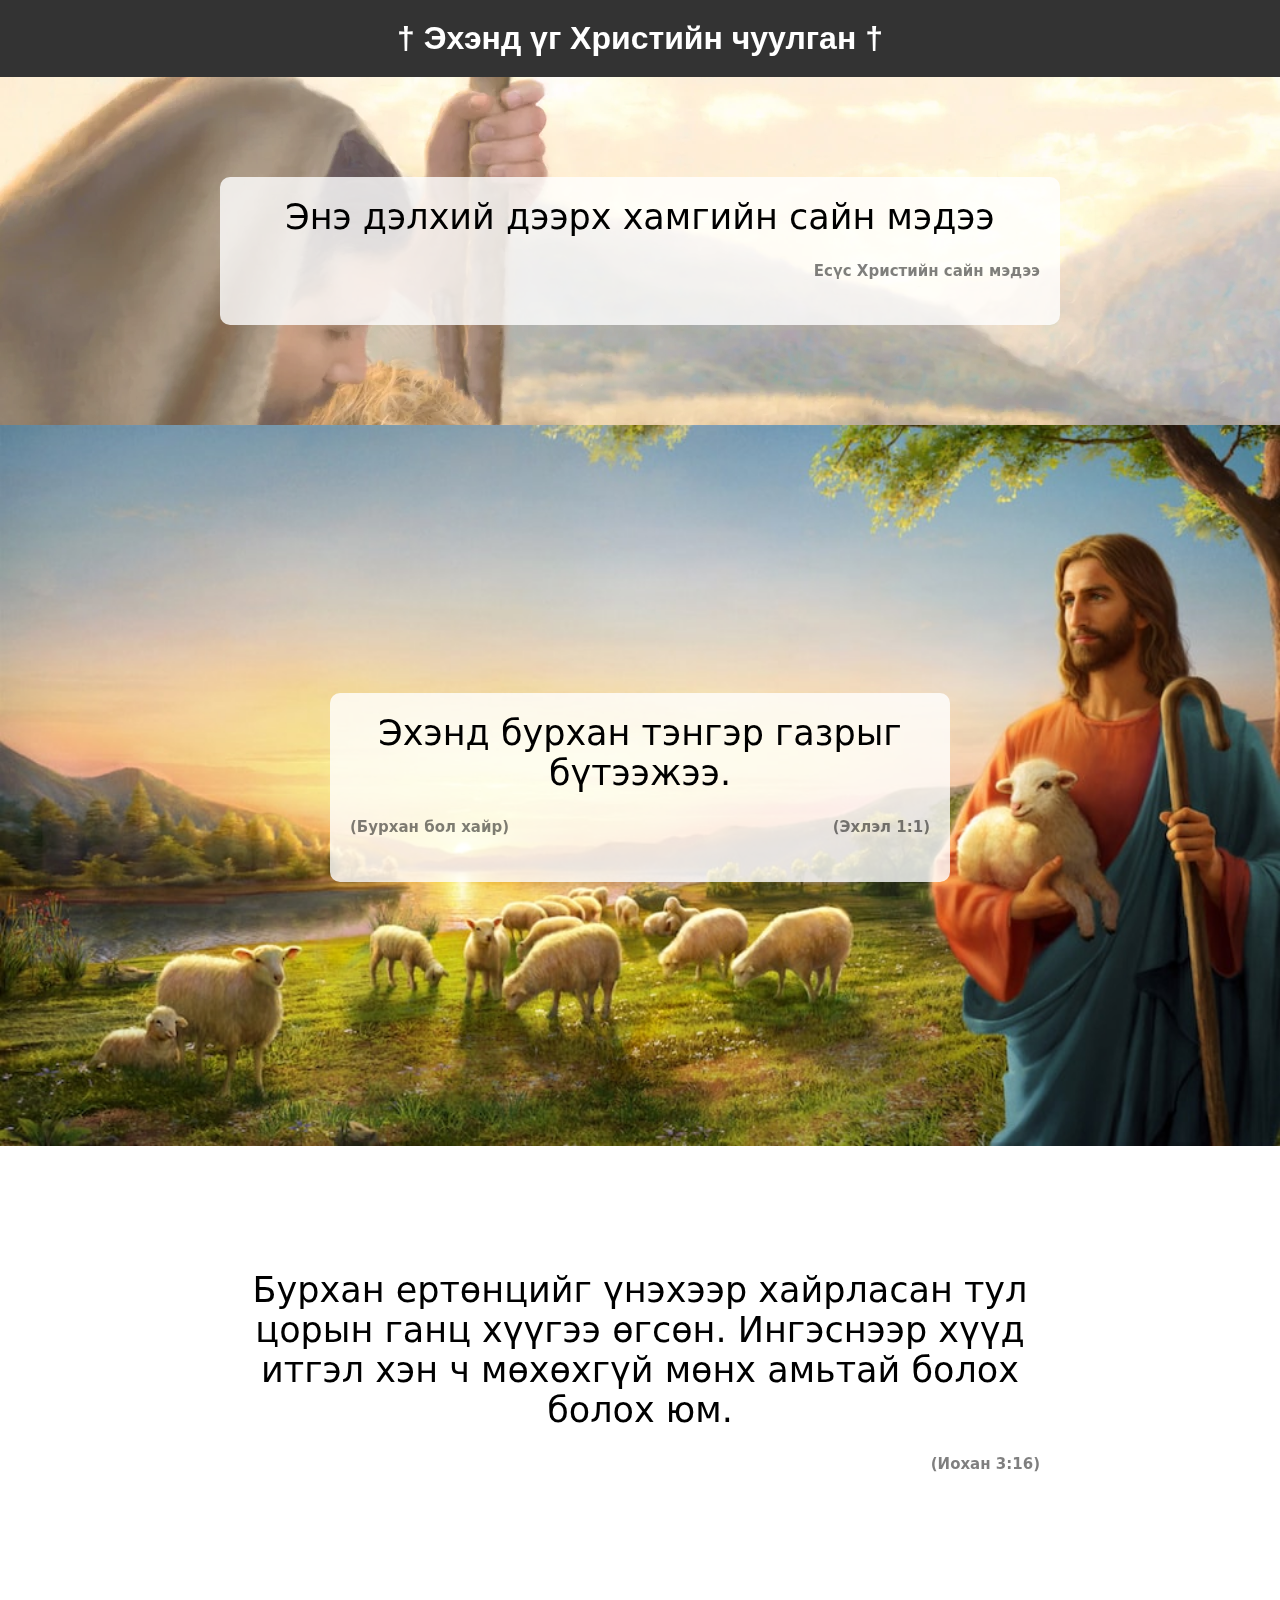
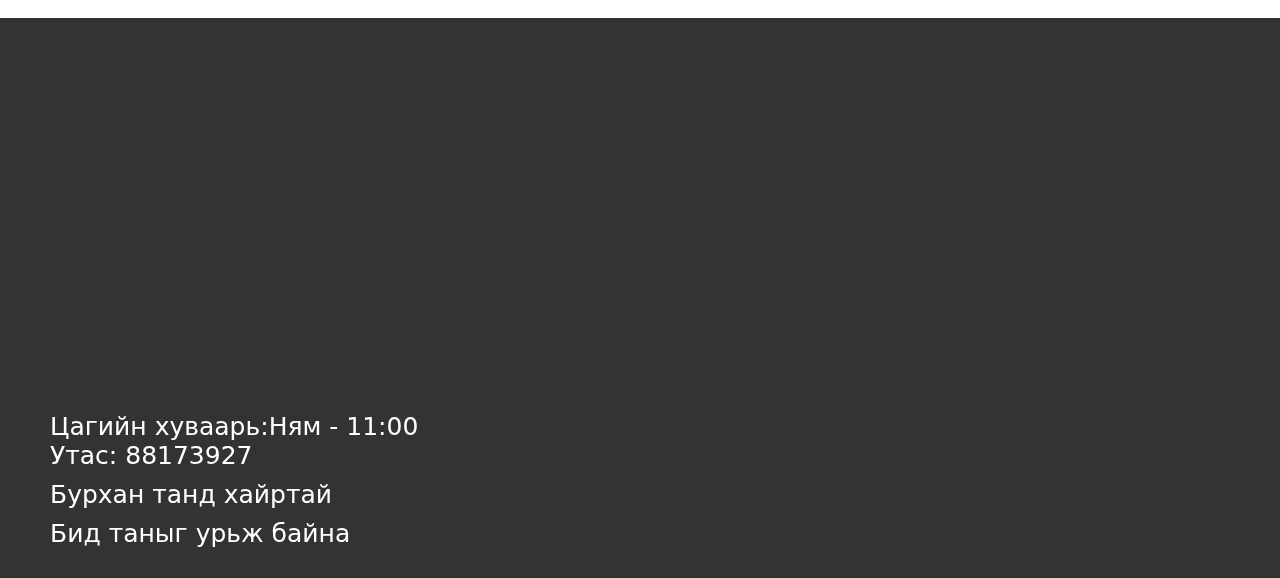
==== index.html @ 9efa9b2a "Update and rename jeSUS.html to index.html" ====
<!DOCTYPE html>
<html lang="en">
<head>
    <meta charset="UTF-8">
    <meta name="viewport" content="width=device-width, initial-scale=1.0">
    <title>Church Website</title>
    <link rel="stylesheet" href="styles.css">
</head>
<body>
    <div class="header">
        <h1>† Эхэнд үг Христийн чуулган †</h1>
    </div>

    <div class="content">
        <div class="background-image"><img src="pics/aa.webp" alt=""></div>

        <div class="text-container">
            <div class="scrolling-text">
                <p>
                    Энэ дэлхий дээрх хамгийн сайн мэдээ
                </p>
                <h5>
                    Есүс Христийн сайн мэдээ
                </h5>
            </div>
        </div>
        <div class="image-section">
            <div id="section2">
                <img src="pics/jeSUS.jpg" alt="Image 1">
                <div class="text-container">
                    <div class="scrolling-text">
                        <p>
                            Эхэнд бурхан тэнгэр газрыг бүтээжээ.
                        </p>
                        <div class="smt">
                        <h5>
                            (Бурхан бол хайр)
                        </h5>
                        <h5 class="othr">
                            (Эхлэл 1:1)
                        </h5>
                        </div>
                    </div>
                </div>
            </div>
        </div>

        <div class="image-section">

        <div class="text-container">
            <div class="scrolling-text">
                <p>
                    Бурхан ертөнцийг үнэхээр хайрласан тул цорын ганц хүүгээ өгсөн. Ингэснээр хүүд итгэл хэн ч мөхөхгүй мөнх амьтай болох болох юм.
                </p>
                <h5>
                    (Иохан 3:16)
                </h5>
            </div>
        </div>

    </div>
    </div>
    <div class="footer">
        <div class="footer-section1">
            <iframe class="map" src="https://www.google.com/maps/embed?pb=!1m27!1m12!1m3!1d85546.4704231264!2d106.83405433270441!3d47.930054252573754!2m3!1f0!2f0!3f0!3m2!1i1024!2i768!4f13.1!4m12!3e6!4m4!1s0x5d9693155f80792f%3A0xbb86277b1c463948!3m2!1d47.929970999999995!2d106.9164837!4m5!1s0x5d9693155f80792f%3A0xbb86277b1c463948!2zV1dIOCtYSDcgItCt0YXRjdC90LQg0q_QsyIg0YfRg9GD0LvQs9Cw0L0uLCBVbGFhbmJhYXRhcg!3m2!1d47.929970999999995!2d106.9164837!5e0!3m2!1sen!2smn!4v1695300215896!5m2!1sen!2smn" style="border:0;" allowfullscreen="" loading="lazy" referrerpolicy="no-referrer-when-downgrade" ></iframe>
            
        </div>
        <div class="footer-section2">
            <div class="footer-row">
                <p>Цагийн хуваарь:Ням - 11:00<br>
                   Утас: 88173927
                </p>
            </div>
            <div class="footer-row">
                <p>Бурхан танд хайртай</p>
            </div>
            <div class="footer-row">
                <p>Бид таныг урьж байна</p>
            </div>
        </div>
    </div>
</body>
</html>
---- styles.css ----
body, h1, p {
    margin: 0;
    padding: 0;
}
#section2 {
    position: relative;
}

#section2 .text-container {
    position: absolute;
    top: 50%; 
    left: 50%; 
    transform: translate(-50%, -50%);
    padding: 10px;
    text-align: center;
}
#section3 {
    position: relative;
}

#section3 .text-container {
    position: absolute;
    top: 50%; 
    left: 50%; 
    transform: translate(-50%, -50%);
    padding: 10px;
    text-align: center;
}
.footer-section2{
    font-size: 25px;
    align-items: center;
    align-content: center;
    margin-top: 25px;
    font-family: system-ui, -apple-system, BlinkMacSystemFont, 'Segoe UI', Roboto, Oxygen, Ubuntu, Cantarell, 'Open Sans', 'Helvetica Neue', sans-serif;
}
.footer {
    background-color: #333;
    color: white;
    padding: 20px;
    display: flex;
    flex-wrap: wrap;

}
.footer-section1 iframe{
    width: 800px;
    height: 300px;
}
.footer-section2 {
    width: 35%;
    margin-left: 30px;
    margin-top: 70px;
}
.footer-row {
    margin-bottom: 10px;
}
#section2 {
  position: relative;
}
#section3{
    position: relative;
}
        
#section2 .text-container {
    position: absolute;
    top: 50%;
    left: 50%; 
    transform: translate(-50%, -50%);
    padding: 10px;
    text-align: center;
}
.header {
    text-align: center;
    background-color: #333;
    color: #fff;
    padding: 20px;
    font-family: Arial, Helvetica, sans-serif;
}
.content {
    position: relative;
    
}
.background-image {
    background-image: url('aa.webp');
    background-size: cover;
    background-position: center;
    height: 100vh;
    position: fixed;
    top: 0;
    left: 0;
    width: 100%;
    opacity: 0.7;
    z-index: -1;
}

.text-container {
    padding: 100px 20px;
    text-align: center;
}
.scrolling-text {
    max-width: 800px;
    margin: 0 auto;
    padding: 20px;
    background-color: rgba(255, 255, 255, 0.8);
    border-radius: 10px;
}
.contact-info {
    text-align: center;
    background-color: #f9f9f9;
    padding: 20px;
}
.image-section img{
    width: 100%;
}
.scrolling-text p{
    font-size: 35px;
    font-family: system-ui, -apple-system, BlinkMacSystemFont, 'Segoe UI', Roboto, Oxygen, Ubuntu, Cantarell, 'Open Sans', 'Helvetica Neue', sans-serif;
}
.scrolling-text h5{
    font-size: 15px;
    text-align: end;
    opacity: 50%;
    font-family: system-ui, -apple-system, BlinkMacSystemFont, 'Segoe UI', Roboto, Oxygen, Ubuntu, Cantarell, 'Open Sans', 'Helvetica Neue', sans-serif;
}
.smt{
    display: flex;
    justify-content:space-between;
}
.othr{
    text-align: end;
}
@media (max-width: 768px) {
    .footer {
        flex-direction: column;
    }

    .footer-section1,
    .footer-section2 {
        width: 1000px;
    }

    .footer-section2 .footer-row {
        top: 0;
        margin-bottom: 15px;
    }
    .footer-section1 iframe{
        width: 330px;
        height: 150px;
    }
}
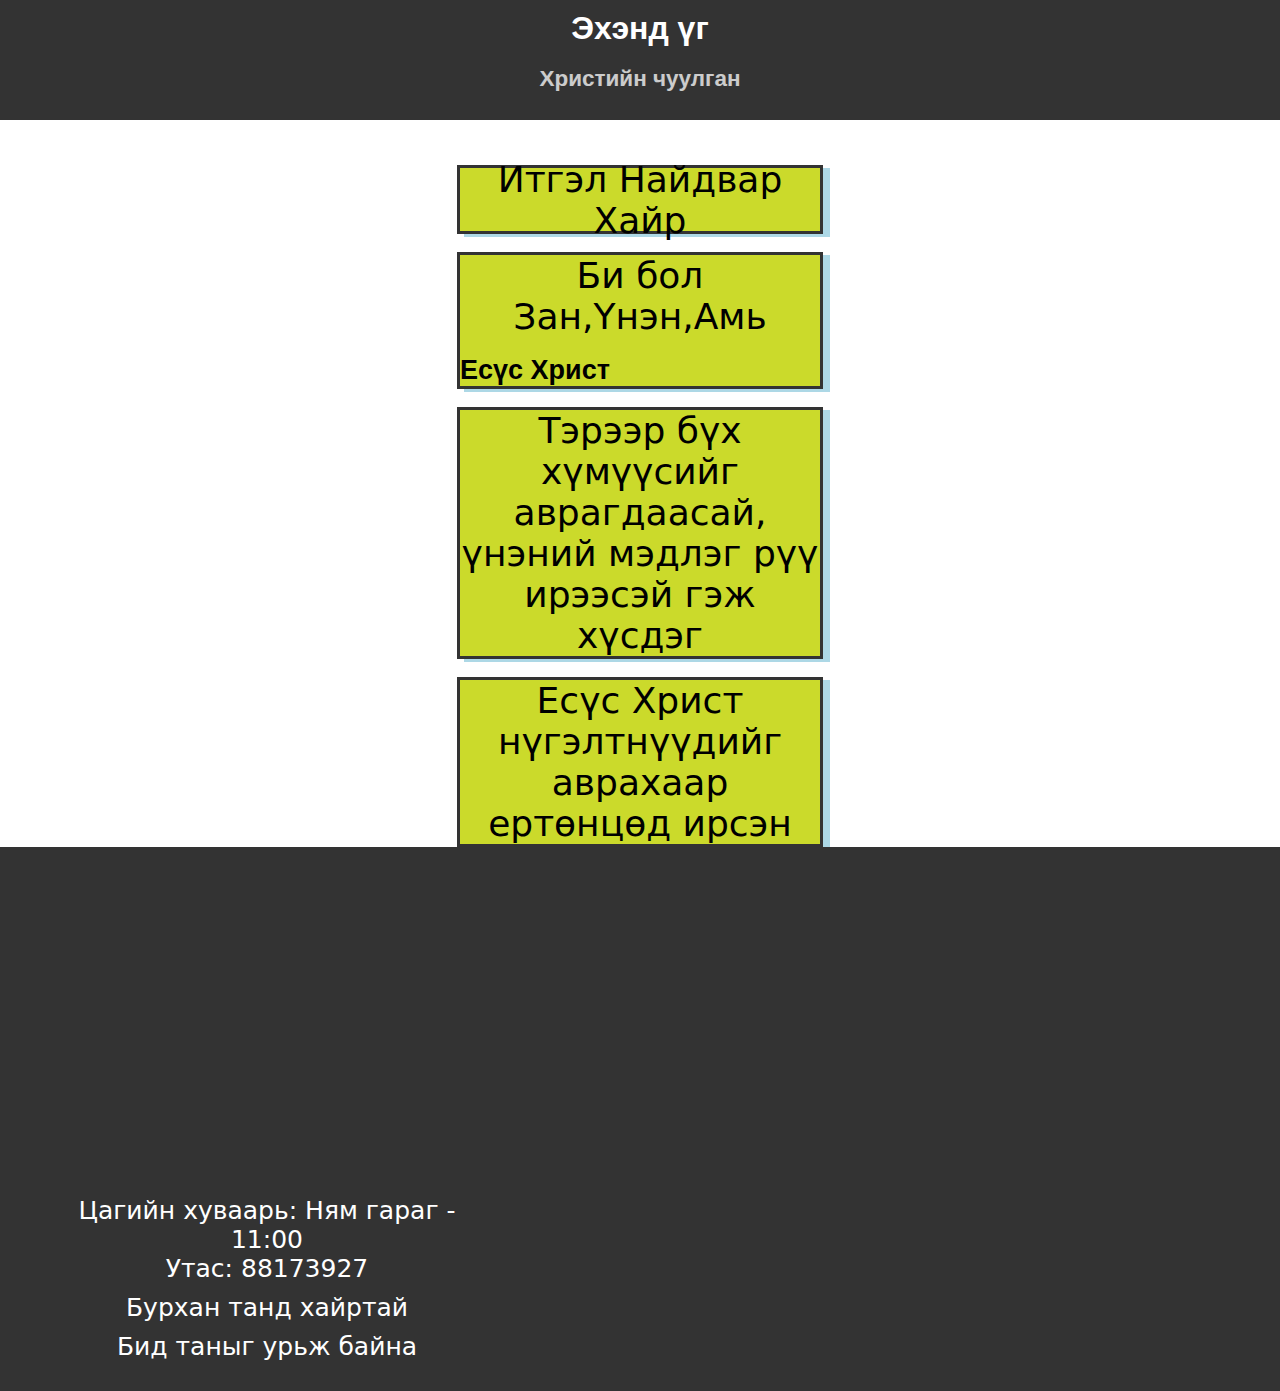
==== commit 809aa00c: "New update ig" ====
--- a/index.html
+++ b/index.html
@@ -3,62 +3,19 @@
 <head>
     <meta charset="UTF-8">
     <meta name="viewport" content="width=device-width, initial-scale=1.0">
-    <title>Church Website</title>
+    <title>Эхэнд үг</title>
     <link rel="stylesheet" href="styles.css">
 </head>
 <body>
     <div class="header">
-        <h1>† Эхэнд үг Христийн чуулган †</h1>
+        <h1>Эхэнд үг</h1>
+        <h2>Христийн чуулган</h2>
     </div>
-
-    <div class="content">
-        <div class="background-image"><img src="pics/aa.webp" alt=""></div>
-
-        <div class="text-container">
-            <div class="scrolling-text">
-                <p>
-                    Энэ дэлхий дээрх хамгийн сайн мэдээ
-                </p>
-                <h5>
-                    Есүс Христийн сайн мэдээ
-                </h5>
-            </div>
-        </div>
-        <div class="image-section">
-            <div id="section2">
-                <img src="pics/jeSUS.jpg" alt="Image 1">
-                <div class="text-container">
-                    <div class="scrolling-text">
-                        <p>
-                            Эхэнд бурхан тэнгэр газрыг бүтээжээ.
-                        </p>
-                        <div class="smt">
-                        <h5>
-                            (Бурхан бол хайр)
-                        </h5>
-                        <h5 class="othr">
-                            (Эхлэл 1:1)
-                        </h5>
-                        </div>
-                    </div>
-                </div>
-            </div>
-        </div>
-
-        <div class="image-section">
-
-        <div class="text-container">
-            <div class="scrolling-text">
-                <p>
-                    Бурхан ертөнцийг үнэхээр хайрласан тул цорын ганц хүүгээ өгсөн. Ингэснээр хүүд итгэл хэн ч мөхөхгүй мөнх амьтай болох болох юм.
-                </p>
-                <h5>
-                    (Иохан 3:16)
-                </h5>
-            </div>
-        </div>
-
-    </div>
+    <div class="main">
+        <div class="itgel"><p class="frfr">Итгэл Найдвар Хайр</p></div>
+        <div class="zam"><p class="unen">Би бол Зан,Үнэн,Амь</p><br><div class="name">Есүс Христ</div></div>
+        <div class="fr"><p>Тэрээр бүх хүмүүсийг аврагдаасай, үнэний мэдлэг рүү ирээсэй гэж хүсдэг</p></div>
+        <div class="foreel"><p>Есүс Христ нүгэлтнүүдийг аврахаар ертөнцөд ирсэн</p></div>
     </div>
     <div class="footer">
         <div class="footer-section1">
@@ -67,7 +24,7 @@
         </div>
         <div class="footer-section2">
             <div class="footer-row">
-                <p>Цагийн хуваарь:Ням - 11:00<br>
+                <p>Цагийн хуваарь: Ням гараг - 11:00<br>
                    Утас: 88173927
                 </p>
             </div>
--- a/styles.css
+++ b/styles.css
@@ -1,29 +1,85 @@
+.foreel{
+    box-shadow: 7px 3px 0 0 lightblue;
+    border: #333 3.5px;
+    border-style: solid;
+    background-color: rgb(203, 218, 43);
+    width: 40vh;
+    height: auto;
+    justify-content: center;
+    align-items: center;
+    align-content: center;
+    margin: auto;
+    margin-top: 2vh;
+}
+.foreel p{
+    font-size: 4vh;
+    font-family: system-ui, -apple-system, BlinkMacSystemFont, 'Segoe UI', Roboto, Oxygen, Ubuntu, Cantarell, 'Open Sans', 'Helvetica Neue', sans-serif;
+}
+.fr{
+    box-shadow: 7px 3px 0 0 lightblue;
+    border: #333 3.5px;
+    border-style: solid;
+    background-color: rgb(203, 218, 43);
+    width: 40vh;
+    height: auto;
+    justify-content: center;
+    align-items: center;
+    align-content: center;
+    margin: auto;
+    margin-top: 2vh;
+}
+.fr p{
+    font-family: system-ui, -apple-system, BlinkMacSystemFont, 'Segoe UI', Roboto, Oxygen, Ubuntu, Cantarell, 'Open Sans', 'Helvetica Neue', sans-serif;
+    font-size: 4vh;
+}
+.zam{
+
+    box-shadow: 7px 3px 0 0 lightblue;
+    border: #333 3.5px;
+    border-style: solid;
+    background-color: rgb(203, 218, 43);
+    width: 40vh;
+    height: auto;
+    justify-content: center;
+    align-items: center;
+    align-content: center;
+    margin: auto;
+    margin-top: 2vh;
+}
+.zam p{
+    font-size: 4vh;
+    font-family: system-ui, -apple-system, BlinkMacSystemFont, 'Segoe UI', Roboto, Oxygen, Ubuntu, Cantarell, 'Open Sans', 'Helvetica Neue', sans-serif;
+}
+.name{font-size: 3vh;
+    font-family:'Gill Sans', 'Gill Sans MT', Calibri, 'Trebuchet MS', sans-serif;
+    font-weight: bold;
+}
+.itgel{
+
+    box-shadow: 7px 3px 0 0 lightblue;
+    border: #333 3.5px;
+    border-style: solid;
+    background-color: rgb(203, 218, 43);
+    width: 40vh;
+    height: 7vh;
+    display: flex;
+    justify-content: center;
+    align-items: center;
+    align-content: center;
+    margin: auto;
+}
+.itgel p{
+    font-size: 4vh;
+    font-family: system-ui, -apple-system, BlinkMacSystemFont, 'Segoe UI', Roboto, Oxygen, Ubuntu, Cantarell, 'Open Sans', 'Helvetica Neue', sans-serif;
+}
 body, h1, p {
     margin: 0;
     padding: 0;
 }
-#section2 {
-    position: relative;
+.itgel{
+    margin-top: 5vh;
 }
-
-#section2 .text-container {
-    position: absolute;
-    top: 50%; 
-    left: 50%; 
-    transform: translate(-50%, -50%);
-    padding: 10px;
-    text-align: center;
-}
-#section3 {
-    position: relative;
-}
-
-#section3 .text-container {
-    position: absolute;
-    top: 50%; 
-    left: 50%; 
-    transform: translate(-50%, -50%);
-    padding: 10px;
+main, p{
     text-align: center;
 }
 .footer-section2{
@@ -34,6 +90,7 @@
     font-family: system-ui, -apple-system, BlinkMacSystemFont, 'Segoe UI', Roboto, Oxygen, Ubuntu, Cantarell, 'Open Sans', 'Helvetica Neue', sans-serif;
 }
 .footer {
+
     background-color: #333;
     color: white;
     padding: 20px;
@@ -48,99 +105,58 @@
 .footer-section2 {
     width: 35%;
     margin-left: 30px;
-    margin-top: 70px;
+
 }
 .footer-row {
     margin-bottom: 10px;
 }
-#section2 {
-  position: relative;
-}
-#section3{
-    position: relative;
-}
-        
-#section2 .text-container {
-    position: absolute;
-    top: 50%;
-    left: 50%; 
-    transform: translate(-50%, -50%);
-    padding: 10px;
-    text-align: center;
-}
+
 .header {
     text-align: center;
     background-color: #333;
     color: #fff;
-    padding: 20px;
+    padding: 10px;
     font-family: Arial, Helvetica, sans-serif;
 }
-.content {
-    position: relative;
-    
-}
-.background-image {
-    background-image: url('aa.webp');
-    background-size: cover;
-    background-position: center;
-    height: 100vh;
-    position: fixed;
-    top: 0;
-    left: 0;
-    width: 100%;
-    opacity: 0.7;
-    z-index: -1;
-}
-
-.text-container {
-    padding: 100px 20px;
-    text-align: center;
-}
-.scrolling-text {
-    max-width: 800px;
-    margin: 0 auto;
-    padding: 20px;
-    background-color: rgba(255, 255, 255, 0.8);
-    border-radius: 10px;
-}
-.contact-info {
-    text-align: center;
-    background-color: #f9f9f9;
-    padding: 20px;
-}
-.image-section img{
-    width: 100%;
-}
-.scrolling-text p{
-    font-size: 35px;
-    font-family: system-ui, -apple-system, BlinkMacSystemFont, 'Segoe UI', Roboto, Oxygen, Ubuntu, Cantarell, 'Open Sans', 'Helvetica Neue', sans-serif;
-}
-.scrolling-text h5{
-    font-size: 15px;
-    text-align: end;
-    opacity: 50%;
-    font-family: system-ui, -apple-system, BlinkMacSystemFont, 'Segoe UI', Roboto, Oxygen, Ubuntu, Cantarell, 'Open Sans', 'Helvetica Neue', sans-serif;
-}
-.smt{
-    display: flex;
-    justify-content:space-between;
-}
-.othr{
-    text-align: end;
+.header h2{
+    font-size: 2.5vh;
+    opacity: 75%;
 }
 @media (max-width: 768px) {
+    .footer-section2 p{
+        font-size: 1.5vh;
+    }
+    .zam p{
+        font-size: 2.5vh;
+    }
+    .fr p{
+        font-size: 2.5vh;
+    }
+    .foreel p{
+        font-size: 2.5vh;
+    }
+    .name{
+        font-size: 2vh;
+        text-align: center;
+    }
+    h1,p{
+        font-size: 2.9vh;
+    }
     .footer {
+        margin-top: 22.5%;
         flex-direction: column;
+        align-items: center;
     }
 
     .footer-section1,
     .footer-section2 {
-        width: 1000px;
+        width: 350px;
+        margin-left: auto;
     }
 
     .footer-section2 .footer-row {
         top: 0;
-        margin-bottom: 15px;
+        margin-bottom: auto;
     }
     .footer-section1 iframe{
         width: 330px;
